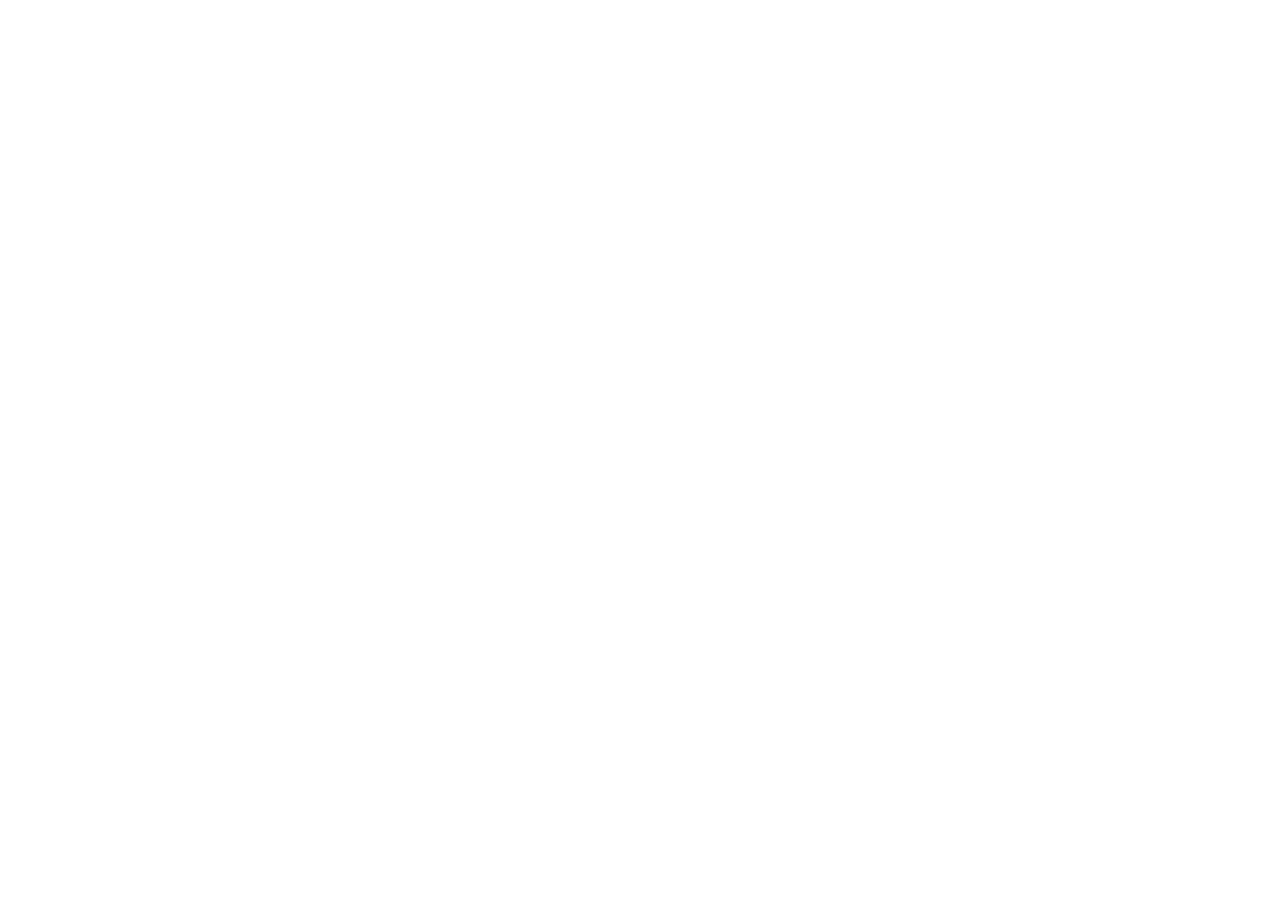
==== Index.html @ 58ae548d "created a navigation bar" ====
<!DOCTYPE html>
<html lang="en">
<head>
    <meta charset="UTF-8">
    <meta name="viewport" content="width=device-width, initial-scale=1.0">
    <title>Document</title>
    <link rel="stylesheet" href="./Assests/Css/Head.css">
</head>
<body>
    <script src="./Assests/Js/Head.js"></script>
</body>
</html>
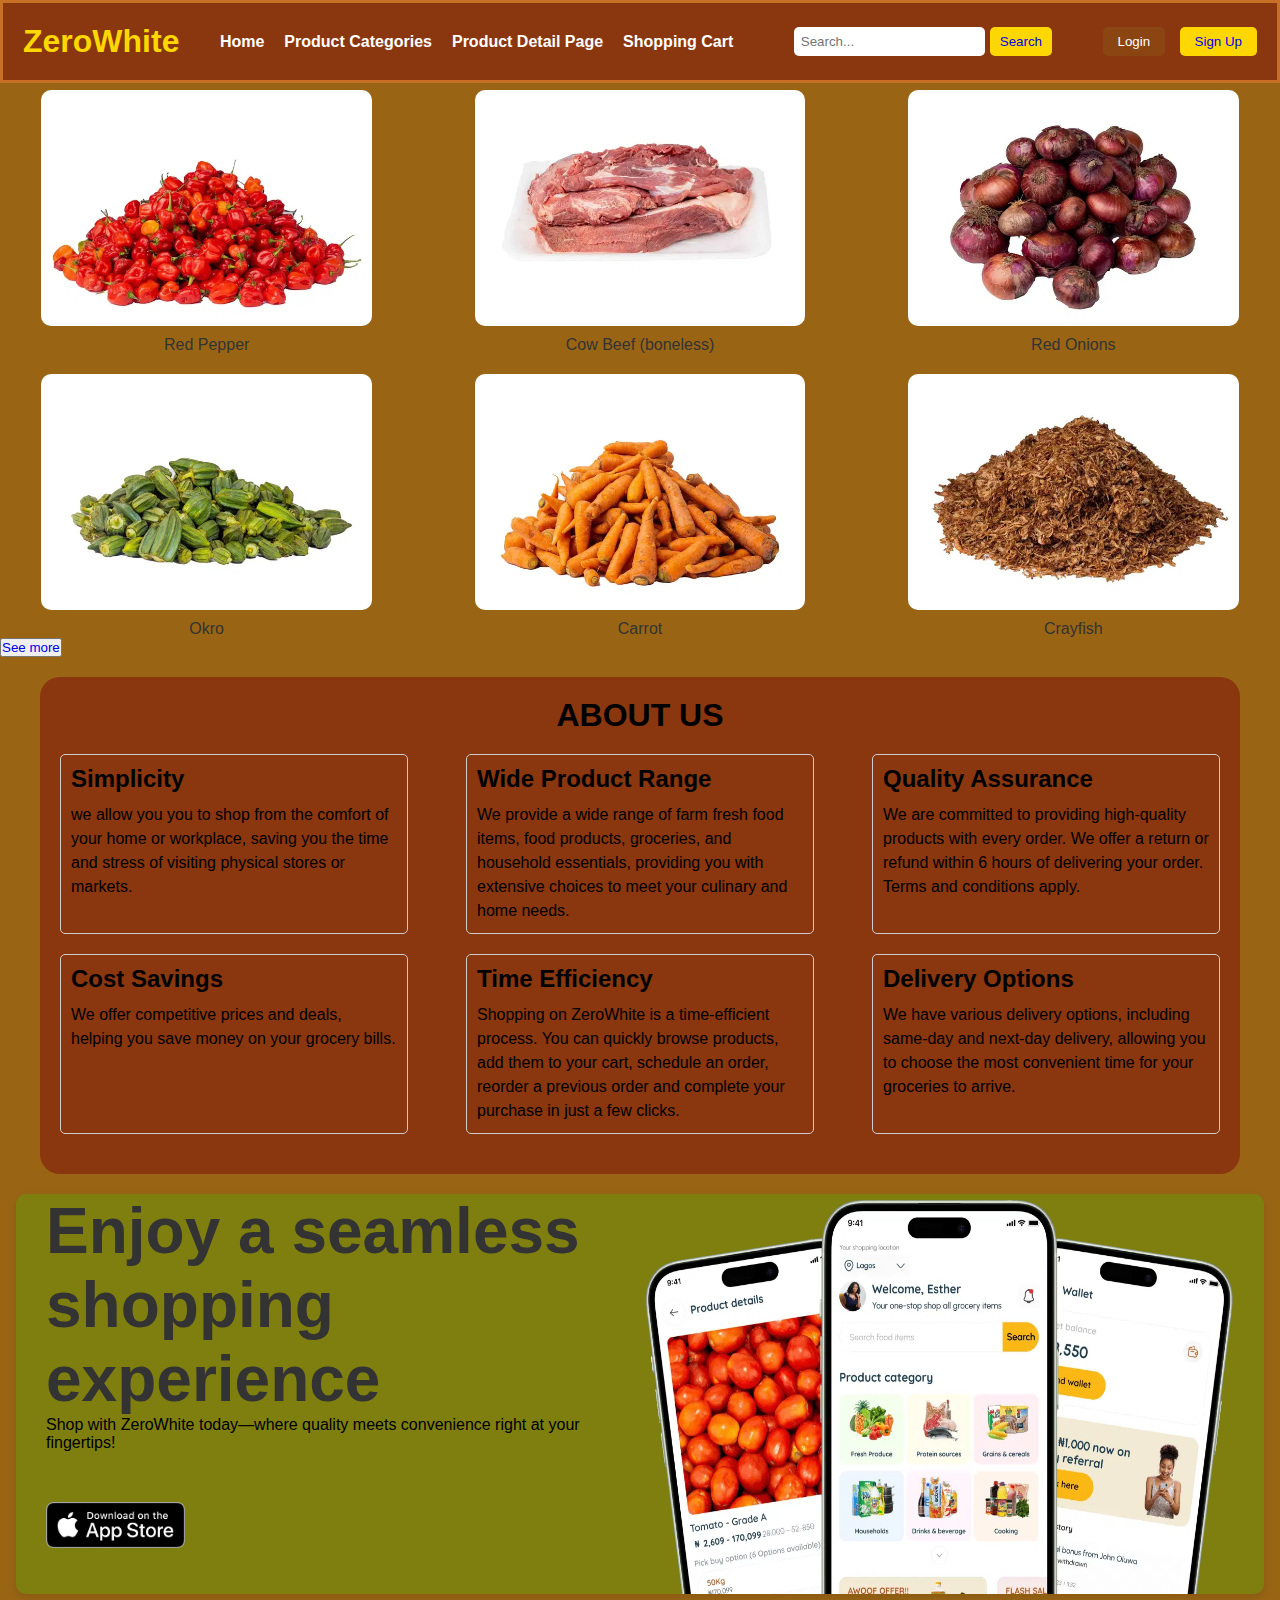
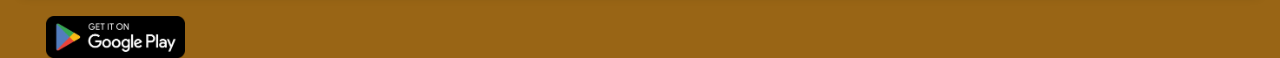
==== commit 256f200a: "Finished the homepage" ====
--- a/Index.html
+++ b/Index.html
@@ -3,10 +3,128 @@
 <head>
     <meta charset="UTF-8">
     <meta name="viewport" content="width=device-width, initial-scale=1.0">
-    <title>Document</title>
+    <title>ZeroWhite Food Store</title>
     <link rel="stylesheet" href="./Assests/Css/Head.css">
 </head>
 <body>
-    <script src="./Assests/Js/Head.js"></script>
+    <!-- Header Section -->
+    <header>
+        <nav class="navbar">
+            <div class="logo">
+                <h1>ZeroWhite</h1>
+            </div>
+            
+
+            <!-- Navigation Links -->
+            <ul class="nav-links">
+                <li><a href="Index.html">Home</a></li>
+                <li><a href="categories.html">Product Categories</a></li>
+                <li><a href="Details.html">Product Detail Page</a></li>
+                <li><a href="cart.html">Shopping Cart</a></li>
+            </ul>
+
+            <!-- Search Bar -->
+            <div class="search-container">
+                <input type="text" placeholder="Search...">
+                <button class="search-btn"><a href="2-index.html">Search</a></button>
+            </div>
+
+            <!-- Auth Buttons -->
+            <div class="auth-buttons">
+                <button class="login-btn"><a href="Login.html" style="color: white;">Login</a></button>
+                <button class="signup-btn"><a href="Sign up.html">Sign Up</a></button>
+            </div>
+        </nav>
+    </header>
+
+    <main>
+      <div class="image-grid">
+        <div class="image-item">
+          <img src="./Assests/Pix/Product (1).webp" alt="">
+          <p>Red Pepper</p>
+        </div>
+        <div class="image-item">
+          <img src="./Assests/Pix/Product (2).webp" alt="">
+          <p>Cow Beef (boneless)</p>
+        </div>
+        <div class="image-item">
+          <img src="./Assests/Pix/Product (3).webp" alt="">
+          <p>Red Onions</p>
+        </div>
+        <div class="image-item">
+          <img src="./Assests/Pix/Product (4).webp" alt="">
+          <p>Okro</p>
+        </div>
+        <div class="image-item">
+          <img src="./Assests/Pix/Product (5).webp" alt="">
+          <p>Carrot</p>
+        </div>
+        <div class="image-item">
+          <img src="./Assests/Pix/Product (6).webp" alt="">
+          <p>Crayfish</p>
+        </div>
+      </div>
+    </main>
+
+      <button><a href="Login.html">See more</a></button>
+
+      <!-- <div class="Main-about">
+        <h1>ABOUT US</h1>
+        <div class="about">
+        <div class="CONVENIENCE">
+          <h3>convenience</h3>
+          <p>we allow you you to shop from the comfort of your home or workplace, saving you the time 
+            and stress of visiting physical stores or markets.
+          </p> -->
+          <div class="container">
+            <div class="top-header">
+                <h1>ABOUT US</h1>
+            </div>
+            <div class="content">
+                <div class="block">
+                    <h2>Simplicity</h2>
+                    <p>we allow you you to shop from the comfort of your home or workplace, saving you the time 
+                      and stress of visiting physical stores or markets.</p>
+                </div>
+                <div class="block">
+                    <h2>Wide Product Range</h2>
+                    <p>We provide a wide range of farm fresh food items, food products, groceries, and household essentials, 
+                      providing you with extensive choices to meet your culinary and home needs.</p>
+                </div>
+                <div class="block">
+                    <h2>Quality Assurance</h2>
+                    <p>We are committed to providing high-quality products with every order. 
+                      We offer a return or refund within 6 hours of delivering your order. Terms and conditions apply.
+                    </p>
+                </div>
+                <div class="block">
+                    <h2>Cost Savings</h2>
+                    <p>We offer competitive prices and deals, helping you save money on your grocery bills.</p>
+                </div>
+                <div class="block">
+                    <h2>Time Efficiency</h2>
+                    <p>Shopping on ZeroWhite is a time-efficient process. You can quickly browse products, add them to your cart, 
+                      schedule an order, reorder a previous order and complete your purchase in just a few clicks.
+                    </p>
+                </div>
+                <div class="block">
+                    <h2>Delivery Options</h2>
+                    <p>We have various delivery options, including same-day and next-day delivery, 
+                      allowing you to choose the most convenient time for your groceries to arrive.</p>
+                </div>
+            </div>
+        </div>
+
+        <div class="shopping-container">
+          <div class="Get-text"><h1>Enjoy a seamless shopping experience</h1>
+            <p>Shop with ZeroWhite today—where quality meets convenience right at your fingertips!</p>
+          <img src="./Assests/Pix/image (1).webp" alt=""><br>
+          <img src="./Assests/Pix/image(3).webp" alt="">
+          </div>
+          <img src="./Assests/Pix/image (2).webp" alt="Shopping Image">
+      </div>
+
+<script src="./Assests/Js/Head.js"></script>
 </body>
-</html>+</html>
+
--- a/Assests/Css/Head.css
+++ b/Assests/Css/Head.css
@@ -0,0 +1,279 @@
+/* General Styles */
+* {
+    margin: 0;
+    padding: 0;
+    box-sizing: border-box;
+    text-decoration: none;
+    list-style-type: none
+}
+
+body {
+    font-family: Arial, sans-serif;
+    background-color: #996515;
+}
+
+/* Header */
+header {
+    position: fixed;
+    top: 0%;
+    left: 0%;
+    right: 0%;
+    background-color: #8a360f;
+    padding: 20px 20px;
+    align-items: center;
+    border: 0.2rem solid #C67125;
+}
+
+.navbar {
+    
+    display: flex;
+    justify-content: space-between;
+    align-items: center;
+}
+
+/* Logo */
+.logo h1 {
+    color: #FFd700; /* Gold accent for logo text */
+}
+
+/* Navigation Links */
+.nav-links {
+    list-style-type: none;
+    display: flex;
+}
+
+.nav-links li {
+    margin-right: 20px;
+}
+
+.nav-links a {
+    text-decoration: none;
+    color: #FFFFFF; /* White text */
+    font-weight: bold;
+}
+
+.nav-links a:hover {
+    color: #FFd700; /* Gold on hover */
+}
+
+/* Search Bar */
+.search-container {
+    display: flex;
+    align-items: center;
+}
+
+.search-container input {
+    padding: 7px;
+    border: none;
+    border-radius: 5px;
+}
+
+.search-btn {
+    background-color: #FFd700; /* Gold button */
+    color: #000;
+    padding: 7px 10px;
+    border: none;
+    border-radius: 5px;
+    margin-left: 5px;
+    cursor: pointer;
+}
+
+.search-btn:hover {
+    background-color: #daa520; /* Darker gold on hover */
+}
+
+/* Auth Buttons */
+.auth-buttons button {
+    margin-left: 10px;
+    padding: 7px 15px;
+    border: none;
+    border-radius: 5px;
+    cursor: pointer;
+}
+
+.login-btn {
+    background-color: #8B4513; /* Brown background */
+    color: #FFFFFF;
+    border: 1px solid #FFFFFF;
+}
+
+.login-btn:hover {
+    color: #FFd700;
+    background-color: #A0522D; /* Lighter brown */
+}
+
+.signup-btn {
+    background-color: #FFd700; 
+    color: #000;
+}
+
+.signup-btn:hover {
+    background-color: #daa520; 
+}
+
+.image-grid {
+    display: grid;
+    grid-template-columns: repeat(3,1fr); /* 3 columns */
+    margin-top: 7%;
+    gap: 20px; /* Space between items */
+    /* background-color: #FFd700; */
+  }
+  
+  .image-item {
+    text-align: center;
+  }
+  
+  .image-item img {
+    margin-top: 3rem;
+    max-width: 80%;
+    border-radius: 10px;
+    height: auto;
+    display: block;
+    margin: 0 auto;
+  }
+  
+  .image-item p {
+    margin-top: 10px;
+    font-size: 1rem;
+    /* border: 0.1rem solid #FFd700; */
+    color: #333;
+  }
+
+  /*About styling*/
+  .container {
+    width: 100%;
+    max-width: 1200px;
+    border-radius: 20px;
+    background-color: #8a360f;
+    margin: 20px auto;
+    padding: 20px;
+}
+
+.top-header h1 {
+    text-align: center;
+    font-weight: bold;
+    margin-bottom: 20px;
+}
+
+.content {
+    display: flex;
+    flex-wrap: wrap;
+    justify-content: space-between;
+}
+
+.block {
+    width: 30%; /* Each block takes 30% of the container's width */
+    margin-bottom: 20px;
+    padding: 10px;
+    border: 1px solid #ccc;
+    border-radius: 5px;
+}
+
+.block h2 {
+    font-size: 1.5rem;
+    margin-bottom: 10px;
+}
+
+.block p {
+    font-size: 1rem;
+    line-height: 1.5;
+}
+
+  /*Footer shopping container*/
+  .shopping-container {
+    display: flex;
+    background-color: rgba(20, 239, 0, 0.192);
+    width: 78rem;
+    text-align: left;
+    height: 25rem;
+    border: 0.2rem thick #FFd700;
+    border-radius: 10px;
+    box-shadow: 0 4px 8px rgba(0,0,0,0.1);
+    margin: 20px auto;
+}
+
+.Get-text{
+    position: relative;
+    width: 100%;  
+    max-height: 400px;  
+    display: flex;
+    top: 0;
+    flex-direction: column;
+}
+.Get-text img{
+    display: flex;
+    margin-bottom: 20rem;
+    object-fit: cover;
+    max-width: 139px;
+    height: 77px;
+    margin-left: 30px;
+    margin-top: 50px;
+    object-fit: cover;
+    margin-bottom: 0%;
+}
+.shopping-container h1 {
+    font-family: Arial, Helvetica, sans-serif;
+    font-size: 4rem;
+    margin-left: 30px;
+    text-align: left;
+    color: #333;
+}
+.shopping-container p{
+    margin-left: 30px;
+}
+.shopping-container img {
+     float: left; /* Floats the images to the left */
+    width: 48%; /* Each image takes up 48% of the width */
+    margin-right: 2%; /* Adds space between the images */
+    height: auto;
+}
+
+ /* Clear floats */
+ .shopping-container::after {
+    content: "";
+    display: table;
+    clear: both;
+}
+
+
+/* Mobile Responsiveness */
+@media (max-width: 768px) {
+    /* header{
+        padding: 1rem;
+        height: 10rem;
+    } */
+
+    .navbar {
+        flex-direction: column;
+        align-items: flex-start;
+    }
+
+    .nav-links {
+        flex-direction: column;
+    }
+
+    .nav-links li {
+        margin-bottom: 10px;
+    }
+
+    .search-container {
+        margin: 10px 0;
+    }
+
+    .auth-buttons {
+        display: flex;
+        flex-direction: column;
+    }
+
+    .auth-buttons button {
+        margin-bottom: 10px;
+    }
+
+    .image-grid{
+        grid-template-columns: 1fr;
+    }
+
+    .image-grid.image-item{
+        top: 40px;
+    }
+}
